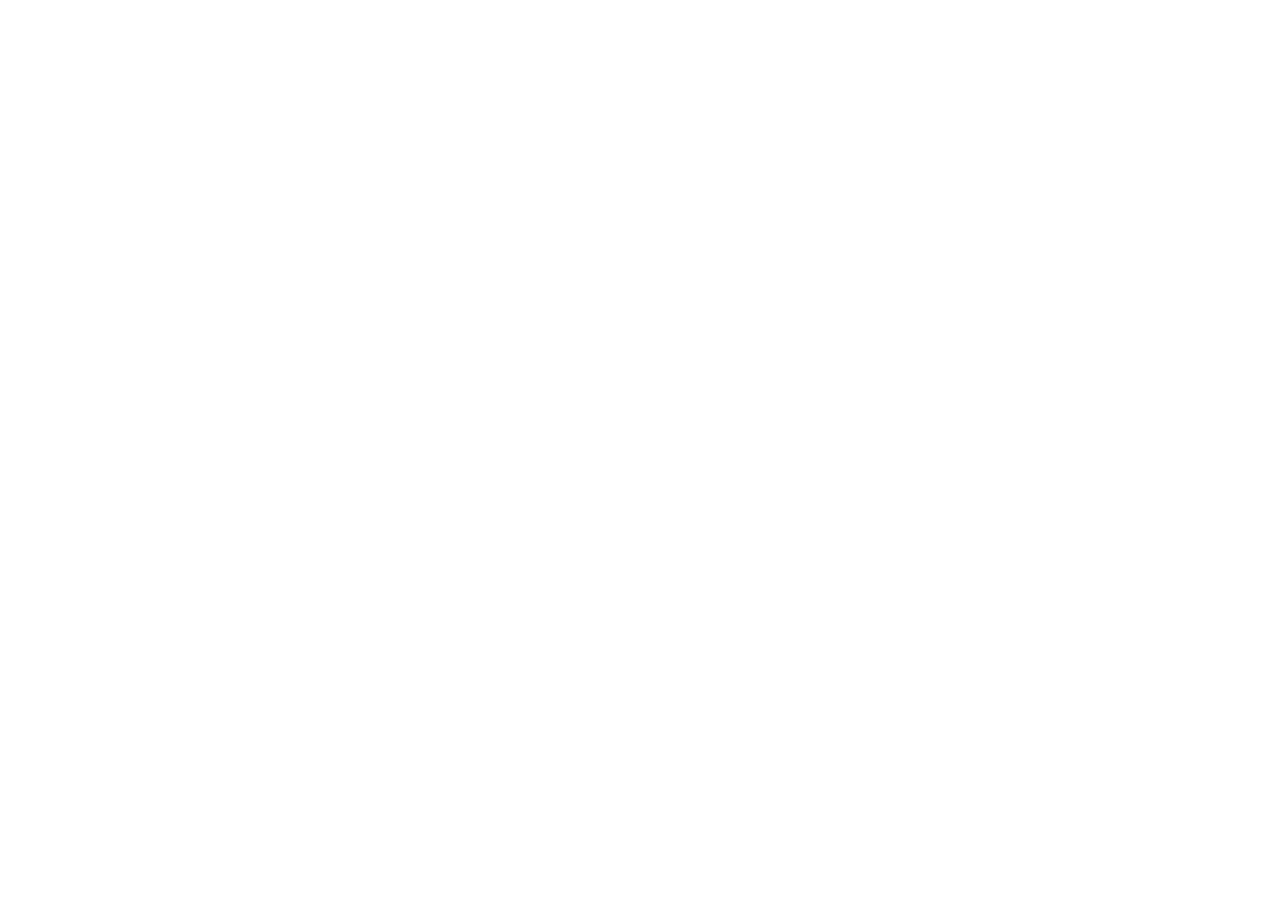
==== index.html @ 8e23431b "deploy: obfuscated static frontend build 635861f" ====
<!doctype html>
<html lang="pt-BR">
    <head>
        <meta charset="UTF-8" />
        <meta name="viewport" content="width=device-width, initial-scale=1.0" />
        <meta name="theme-color" content="#f7f4ee" media="(prefers-color-scheme: light)" />
        <meta name="theme-color" content="#101114" media="(prefers-color-scheme: dark)" />
        <link rel="manifest" href="/leedraw-pages/manifest.webmanifest" />
        <link rel="icon" type="image/svg+xml" href="/leedraw-pages/icons/leedraw-app-icon.svg" />
        <title>LeeDraw</title>
      <script type="module" crossorigin src="/leedraw-pages/assets/index-mLoFWqb3.js"></script>
      <link rel="stylesheet" crossorigin href="/leedraw-pages/assets/index-DRS_Kbqk.css">
    </head>
    <body>
        <div id="root"></div>
    </body>
</html>
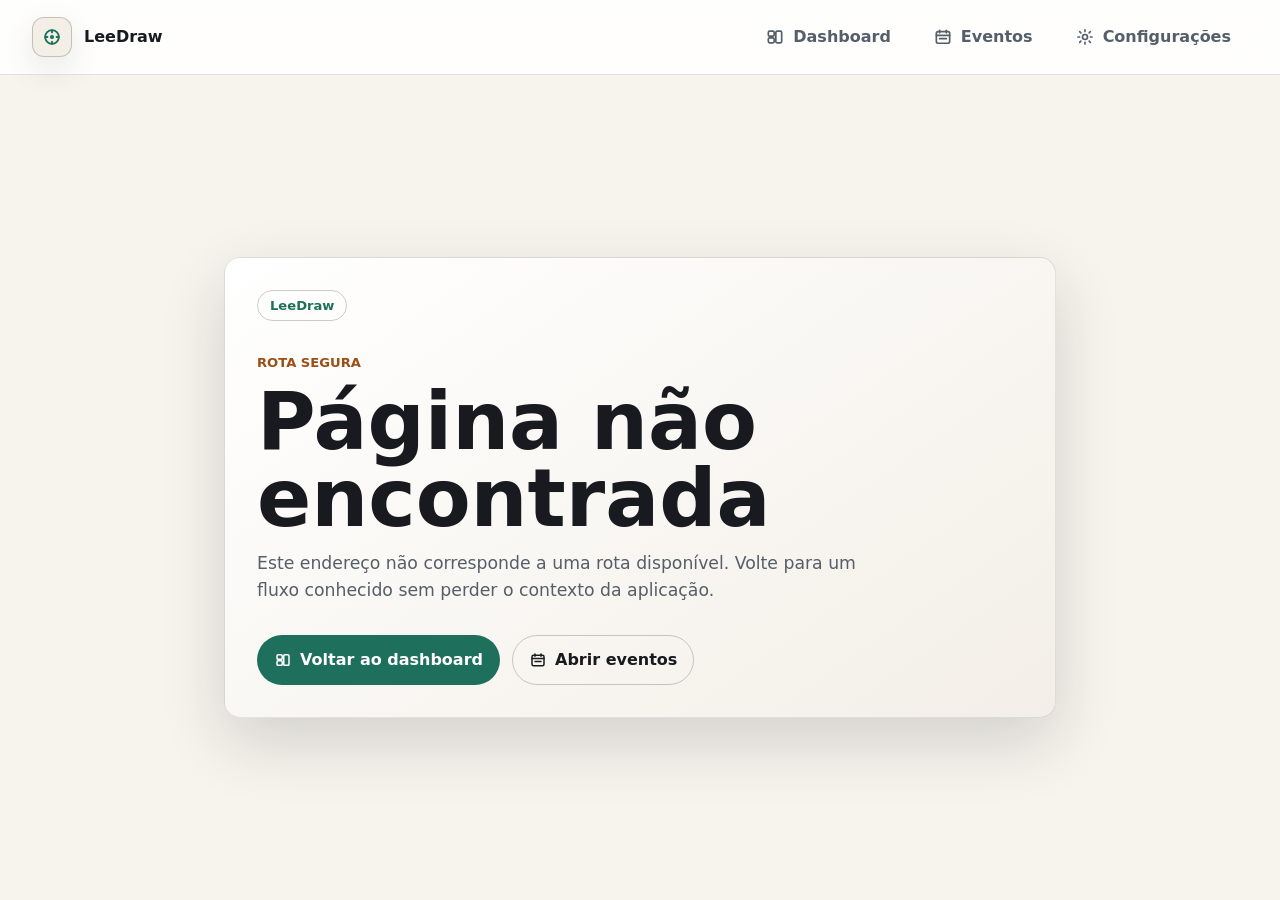
==== commit a6d2061d: "deploy: obfuscated custom-domain build 635861f" ====
--- a/index.html
+++ b/index.html
@@ -5,11 +5,11 @@
         <meta name="viewport" content="width=device-width, initial-scale=1.0" />
         <meta name="theme-color" content="#f7f4ee" media="(prefers-color-scheme: light)" />
         <meta name="theme-color" content="#101114" media="(prefers-color-scheme: dark)" />
-        <link rel="manifest" href="/leedraw-pages/manifest.webmanifest" />
-        <link rel="icon" type="image/svg+xml" href="/leedraw-pages/icons/leedraw-app-icon.svg" />
+        <link rel="manifest" href="/manifest.webmanifest" />
+        <link rel="icon" type="image/svg+xml" href="/icons/leedraw-app-icon.svg" />
         <title>LeeDraw</title>
-      <script type="module" crossorigin src="/leedraw-pages/assets/index-mLoFWqb3.js"></script>
-      <link rel="stylesheet" crossorigin href="/leedraw-pages/assets/index-DRS_Kbqk.css">
+      <script type="module" crossorigin src="/assets/index-BkK5ZHGU.js"></script>
+      <link rel="stylesheet" crossorigin href="/assets/index-DRS_Kbqk.css">
     </head>
     <body>
         <div id="root"></div>
--- a/assets/index-DRS_Kbqk.css
+++ b/assets/index-DRS_Kbqk.css
@@ -0,0 +1 @@
+.ld-button{justify-content:center;align-items:center;gap:var(--space-2);border-radius:var(--radius-pill);cursor:pointer;min-width:0;max-width:100%;min-height:2.75rem;font:inherit;font-size:var(--font-size-base);letter-spacing:0;text-align:center;transition:background-color var(--duration-fast) var(--easing-standard), border-color var(--duration-fast) var(--easing-standard), box-shadow var(--duration-fast) var(--easing-standard), color var(--duration-fast) var(--easing-standard), opacity var(--duration-fast) var(--easing-standard), transform var(--duration-fast) var(--easing-standard);border:1px solid #0000;font-weight:800;line-height:1.2;text-decoration:none;display:inline-flex}.ld-button:hover:not(:disabled){transform:translateY(-1px)}.ld-button:active:not(:disabled){transform:translateY(0)}.ld-button:focus-visible{outline:3px solid var(--color-primary);outline-offset:3px}.ld-button:disabled{cursor:not-allowed;opacity:.58}.ld-button--primary{background:var(--color-primary);color:var(--color-on-primary)}.ld-button--secondary{border-color:var(--color-border-strong);background:var(--color-surface);color:var(--color-text)}.ld-button--ghost{color:var(--color-text-muted);background:0 0;border-color:#0000}.ld-button--danger{background:var(--color-danger);color:var(--color-on-primary)}.ld-button--secondary:hover:not(:disabled),.ld-button--ghost:hover:not(:disabled){border-color:var(--color-primary);color:var(--color-primary)}.ld-button--small{min-height:2.25rem;padding:var(--space-2) var(--space-3);font-size:var(--font-size-small)}.ld-button--medium{padding:var(--space-3) var(--space-4)}.ld-button--large{min-height:3.25rem;padding:var(--space-4) var(--space-5);font-size:var(--font-size-large)}.ld-button--full-width{width:100%}.ld-button__icon{flex:none;display:inline-flex}.ld-button__label{overflow-wrap:anywhere;min-width:0}.ld-card{gap:var(--space-4);min-width:0;padding:var(--space-5);border:1px solid var(--color-border);border-radius:var(--radius-large);background:var(--color-surface);color:var(--color-text);display:grid}.ld-card--elevated{box-shadow:var(--shadow-soft)}.ld-card--outlined{border-color:var(--color-border-strong);background:0 0}.ld-card__header,.ld-card__body,.ld-card__actions{min-width:0}.ld-card__header{gap:var(--space-2);display:grid}.ld-card__title,.ld-modal__title,.ld-empty-state__title,.ld-feedback-message__title{color:var(--color-text);font-size:var(--font-size-large);overflow-wrap:anywhere;line-height:1.25}.ld-card__description,.ld-modal__description,.ld-empty-state__description,.ld-feedback-message__message{color:var(--color-text-muted);overflow-wrap:anywhere;line-height:1.55}.ld-card__actions{gap:var(--space-3);flex-wrap:wrap;display:flex}.ld-modal{z-index:20;padding:var(--space-4);place-items:end center;display:grid;position:fixed;inset:0}.ld-modal__backdrop{background:#0000007a;position:absolute;inset:0}.ld-modal__dialog{z-index:1;width:min(100%,36rem);max-height:calc(100vh - (var(--space-4) * 2));gap:var(--space-5);padding:var(--space-5);border:1px solid var(--color-border-strong);border-radius:var(--radius-large);background:var(--color-surface);box-shadow:var(--shadow-elevated);animation:ld-modal-entry var(--duration-standard) var(--easing-standard);display:grid;position:relative;overflow:auto}.ld-modal__header{gap:var(--space-4);grid-template-columns:minmax(0,1fr) auto;align-items:start;display:grid}.ld-modal__heading,.ld-modal__body,.ld-modal__footer{min-width:0}.ld-modal__heading{gap:var(--space-2);display:grid}.ld-modal__close{width:2.5rem;min-height:2.5rem;padding:0}.ld-modal__body{color:var(--color-text);line-height:1.55}.ld-modal__footer{justify-content:flex-end;gap:var(--space-3);flex-wrap:wrap;display:flex}.ld-confirm-dialog__actions{justify-content:flex-end;gap:var(--space-3);flex-wrap:wrap;width:100%;display:flex}.ld-empty-state{justify-items:center;gap:var(--space-3);min-width:0;padding:var(--space-6);border:1px dashed var(--color-border-strong);border-radius:var(--radius-large);background:var(--color-surface-muted);text-align:center;display:grid}.ld-empty-state__icon{border-radius:var(--radius-pill);background:var(--color-surface);width:3rem;height:3rem;color:var(--color-primary);box-shadow:var(--shadow-soft);place-items:center;display:grid}.ld-empty-state__action{margin-top:var(--space-2)}.ld-feedback-message{gap:var(--space-3);min-width:0;padding:var(--space-4);border:1px solid var(--color-border);border-radius:var(--radius-medium);background:var(--color-surface);grid-template-columns:auto minmax(0,1fr);display:grid}.ld-feedback-message__marker{border-radius:var(--radius-pill);width:.75rem;height:.75rem;margin-top:.35rem}.ld-feedback-message__content{gap:var(--space-1);min-width:0;display:grid}.ld-feedback-message--info .ld-feedback-message__marker,.ld-status-badge--info .ld-status-badge__dot{background:var(--color-primary)}.ld-feedback-message--success .ld-feedback-message__marker,.ld-status-badge--success .ld-status-badge__dot{background:var(--color-success)}.ld-feedback-message--warning .ld-feedback-message__marker,.ld-status-badge--warning .ld-status-badge__dot{background:var(--color-warning)}.ld-feedback-message--danger .ld-feedback-message__marker,.ld-status-badge--danger .ld-status-badge__dot{background:var(--color-danger)}.ld-status-badge{align-items:center;gap:var(--space-2);max-width:100%;min-height:1.75rem;padding:var(--space-1) var(--space-3);border:1px solid var(--color-border);border-radius:var(--radius-pill);background:var(--color-surface);color:var(--color-text);font-size:var(--font-size-small);letter-spacing:0;font-weight:800;display:inline-flex}.ld-status-badge__dot{border-radius:var(--radius-pill);background:var(--color-text-subtle);flex:none;width:.55rem;height:.55rem}.ld-status-badge__label{overflow-wrap:anywhere;min-width:0}@keyframes ld-modal-entry{0%{opacity:0;transform:translateY(var(--space-4))}to{opacity:1;transform:translateY(0)}}@media (width>=768px){.ld-modal{padding:var(--space-8);place-items:center}.ld-modal__dialog{max-height:calc(100vh - (var(--space-8) * 2));padding:var(--space-6)}}.events-page,.event-detail-page{gap:var(--space-6);width:min(100%,72rem);animation:events-page-entry var(--duration-standard) var(--easing-standard);align-self:start;display:grid}.events-page__hero{gap:var(--space-5);padding:var(--space-5);border:1px solid var(--color-border);border-radius:var(--radius-large);background:linear-gradient(135deg, var(--color-surface), var(--color-surface-strong)), var(--color-surface);box-shadow:var(--shadow-soft);display:grid}.events-page__hero-copy{gap:var(--space-2);min-width:0;display:grid}.events-page__eyebrow,.events-card-heading__eyebrow{color:var(--color-accent);font-size:var(--font-size-small);letter-spacing:0;text-transform:uppercase;font-weight:800}.events-page__title{color:var(--color-text);overflow-wrap:anywhere;font-size:2.25rem;line-height:1}.events-page__description{max-width:44rem;color:var(--color-text-muted);font-size:var(--font-size-large);line-height:1.55}.events-page__summary,.events-summary-list{gap:var(--space-3);margin:0;display:grid}.events-page__summary{grid-template-columns:repeat(3,minmax(0,1fr))}.events-summary-list{grid-template-columns:repeat(2,minmax(0,1fr))}.events-summary-entry{min-width:0;padding:var(--space-3);border:1px solid var(--color-border);border-radius:var(--radius-medium);background:var(--color-surface-muted)}.events-summary-entry dt{color:var(--color-text-subtle);font-size:var(--font-size-small);letter-spacing:0;font-weight:800}.events-summary-entry dd{margin:var(--space-1) 0 0;color:var(--color-text);overflow-wrap:anywhere;font-weight:900}.events-page__summary .events-summary-entry dd{font-size:1.55rem;line-height:1}.events-page__workspace,.events-list-section,.events-creation-form,.events-creation-result,.events-section-heading__content,.events-card-heading__content{min-width:0;display:grid}.events-page__workspace,.events-list-section{gap:var(--space-6)}.events-creation-card .ld-card__body{gap:var(--space-4);display:grid}.events-creation-form{gap:var(--space-4)}.events-field{gap:var(--space-2);min-width:0;color:var(--color-text);font-weight:800;display:grid}.events-field input{width:100%;min-height:3rem;padding:var(--space-3) var(--space-4);border:1px solid var(--color-border-strong);border-radius:var(--radius-medium);background:var(--color-surface);color:var(--color-text);font:inherit}.events-field input:focus-visible{outline:3px solid var(--color-primary);outline-offset:3px}.events-field input[aria-invalid=true]{border-color:var(--color-danger)}.events-field__helper{margin-top:calc(var(--space-2) * -1);color:var(--color-text-muted);font-size:var(--font-size-small);line-height:1.45}.events-creation-result{gap:var(--space-4)}.events-section-heading{gap:var(--space-3);grid-template-columns:auto minmax(0,1fr);align-items:center;display:grid}.events-section-heading__icon{border:1px solid var(--color-border);border-radius:var(--radius-medium);background:var(--color-surface);width:2.75rem;height:2.75rem;color:var(--color-primary);box-shadow:var(--shadow-soft);place-items:center;display:grid}.events-section-heading__content{gap:var(--space-1)}.events-section-heading h2,.events-card-heading h2,.events-card-heading h3{color:var(--color-text);overflow-wrap:anywhere;line-height:1.2}.events-section-heading h2{font-size:1.35rem}.events-section-heading p{color:var(--color-text-muted);line-height:1.5}.events-card-grid{gap:var(--space-4);display:grid}.events-event-card,.events-draw-card,.events-status-panel{align-content:start}.events-card-heading{gap:var(--space-3);grid-template-columns:minmax(0,1fr) auto;align-items:start;display:grid}.events-card-heading__content{gap:var(--space-1)}.events-card-actions,.events-detail-actions,.events-empty-actions{gap:var(--space-3);flex-wrap:wrap;display:flex}.events-card-actions--split{justify-content:space-between}.events-action-link{justify-content:center;align-items:center;gap:var(--space-2);min-width:0;min-height:2.75rem;padding:var(--space-3) var(--space-4);border-radius:var(--radius-pill);background:var(--color-primary);color:var(--color-on-primary);letter-spacing:0;text-align:center;transition:background-color var(--duration-fast) var(--easing-standard), border-color var(--duration-fast) var(--easing-standard), color var(--duration-fast) var(--easing-standard), transform var(--duration-fast) var(--easing-standard);border:1px solid #0000;font-weight:900;line-height:1.2;text-decoration:none;display:inline-flex}.events-action-link:hover{transform:translateY(-1px)}.events-action-link:focus-visible{outline:3px solid var(--color-primary);outline-offset:3px}.events-action-link--secondary{border-color:var(--color-border-strong);background:var(--color-surface);color:var(--color-text)}.events-empty-state{min-height:12rem}@keyframes events-page-entry{0%{transform:translateY(.75rem)}to{transform:translateY(0)}}@media (width>=768px){.events-page,.event-detail-page{gap:var(--space-8)}.events-page__hero{padding:var(--space-8);grid-template-columns:minmax(0,1.4fr) minmax(20rem,.6fr);align-items:end}.events-page__title{font-size:3.05rem}.events-creation-form{grid-template-columns:minmax(0,1fr) auto;align-items:end}.events-field__helper,.events-creation-result{grid-column:1/-1}.events-card-grid{grid-template-columns:repeat(2,minmax(0,1fr))}}@media (width>=1100px){.events-card-grid{grid-template-columns:repeat(3,minmax(0,1fr))}}.draw-creation-page{gap:var(--space-6);width:100%;max-width:72rem;animation:draw-creation-entry var(--duration-standard) var(--easing-standard);align-self:start;display:grid}.draw-creation-page__hero{gap:var(--space-5);padding:var(--space-5);border:1px solid var(--color-border);border-radius:var(--radius-large);background:linear-gradient(135deg, var(--color-surface), var(--color-surface-strong)), var(--color-surface);box-shadow:var(--shadow-soft);display:grid}.draw-creation-page__hero-copy,.draw-creation-step,.draw-creation-step__header,.draw-creation-panel,.draw-creation-prize-list,.draw-creation-prize,.draw-creation-draft-rail,.draw-creation-draft-tabs{min-width:0;display:grid}.draw-creation-page__hero-copy{gap:var(--space-2)}.draw-creation-page__eyebrow,.draw-creation-step__eyebrow{color:var(--color-accent);font-size:var(--font-size-small);letter-spacing:0;text-transform:uppercase;font-weight:800}.draw-creation-page__title{max-width:14ch;color:var(--color-text);overflow-wrap:anywhere;font-size:2.35rem;line-height:.98}.draw-creation-page__description,.draw-creation-step__header p{max-width:42rem;color:var(--color-text-muted);line-height:1.55}.draw-creation-page__description{font-size:var(--font-size-large)}.draw-creation-page__event-summary,.draw-creation-review-list{gap:var(--space-3);margin:0;display:grid}.draw-creation-page__event-summary{grid-template-columns:repeat(3,minmax(0,1fr))}.draw-creation-summary-entry{min-width:0;padding:var(--space-3);border:1px solid var(--color-border);border-radius:var(--radius-medium);background:var(--color-surface-muted)}.draw-creation-summary-entry dt{color:var(--color-text-subtle);font-size:var(--font-size-small);font-weight:800}.draw-creation-summary-entry dd{margin:var(--space-1) 0 0;color:var(--color-text);overflow-wrap:anywhere;font-weight:900}.draw-creation-steps{gap:var(--space-2);grid-template-columns:repeat(5,minmax(0,1fr));margin:0;padding:0;list-style:none;display:grid}.draw-creation-steps__item{min-width:0;padding:var(--space-3);border:1px solid var(--color-border);border-radius:var(--radius-medium);background:var(--color-surface);color:var(--color-text-muted);font-size:var(--font-size-small);text-align:center;font-weight:800}.draw-creation-steps__item--active{border-color:color-mix(in srgb, var(--color-primary) 56%, var(--color-border));background:var(--color-surface-muted);color:var(--color-primary)}.draw-creation-workspace,.draw-creation-page__workspace{gap:var(--space-4);display:grid}.draw-creation-draft-rail,.draw-creation-panel{gap:var(--space-4);padding:var(--space-5);border:1px solid var(--color-border);border-radius:var(--radius-large);background:var(--color-surface)}.draw-creation-draft-rail__header,.draw-creation-prize__header,.draw-creation-review-card__actions,.draw-creation-panel__actions,.draw-creation-empty-actions,.draw-creation-success-actions{gap:var(--space-3);flex-wrap:wrap;align-items:center;display:flex}.draw-creation-draft-rail__header,.draw-creation-prize__header,.draw-creation-panel__actions{justify-content:space-between}.draw-creation-draft-rail__header h2,.draw-creation-prize__header h3,.draw-creation-step__header h2,.draw-creation-review-card h3{color:var(--color-text);overflow-wrap:anywhere;line-height:1.2}.draw-creation-draft-tabs,.draw-creation-step,.draw-creation-prize-list,.draw-creation-prize{gap:var(--space-4)}.draw-creation-draft-tab{gap:var(--space-2);grid-template-columns:minmax(0,1fr) auto;align-items:stretch;display:grid}.draw-creation-draft-tab>button:first-child{gap:var(--space-1);min-width:0;padding:var(--space-3);border:1px solid var(--color-border);border-radius:var(--radius-medium);background:var(--color-surface-muted);color:var(--color-text);cursor:pointer;font:inherit;text-align:left;display:grid}.draw-creation-draft-tab>button:first-child[aria-current=step]{border-color:color-mix(in srgb, var(--color-primary) 56%, var(--color-border))}.draw-creation-draft-tab span,.draw-creation-review-card p{color:var(--color-text-subtle);font-size:var(--font-size-small);font-weight:800}.draw-creation-field{gap:var(--space-2);min-width:0;color:var(--color-text);font-weight:800;display:grid}.draw-creation-field input,.draw-creation-field textarea{border:1px solid var(--color-border-strong);border-radius:var(--radius-medium);background:var(--color-surface);width:100%;min-width:0;color:var(--color-text);font:inherit}.draw-creation-field input{min-height:2.75rem;padding:var(--space-3)}.draw-creation-field textarea{resize:vertical;padding:var(--space-3)}.draw-creation-mode-options{gap:var(--space-3);border:0;min-width:0;margin:0;padding:0;display:grid}.draw-creation-mode-options legend{margin-bottom:var(--space-2);color:var(--color-text);font-weight:900}.draw-creation-mode-option{align-items:center;gap:var(--space-3);min-width:0;padding:var(--space-3);border:1px solid var(--color-border);border-radius:var(--radius-medium);background:var(--color-surface-muted);color:var(--color-text);font-weight:800;display:flex}.draw-creation-prize,.draw-creation-review-card{padding:var(--space-4);border:1px solid var(--color-border);border-radius:var(--radius-large);background:var(--color-surface-muted)}.draw-creation-prize__image{color:var(--color-text-muted);font-size:var(--font-size-small);overflow-wrap:anywhere;margin:0}.draw-creation-error{color:var(--color-danger);font-size:var(--font-size-small);margin:0;font-weight:800}.draw-creation-review-grid{gap:var(--space-4);display:grid}.draw-creation-review-card{gap:var(--space-4);min-width:0;display:grid}.draw-creation-link{justify-content:center;align-items:center;gap:var(--space-2);min-width:0;min-height:2.75rem;padding:var(--space-3) var(--space-4);border-radius:var(--radius-pill);background:var(--color-primary);color:var(--color-on-primary);text-align:center;border:1px solid #0000;font-weight:900;text-decoration:none;display:inline-flex}.draw-creation-link--secondary{border-color:var(--color-border-strong);background:var(--color-surface);color:var(--color-text)}.draw-creation-link span{overflow-wrap:anywhere;min-width:0}.draw-creation-page .ld-empty-state{width:100%;max-width:100%}@media (width<=44rem){.draw-creation-page__event-summary,.draw-creation-steps{grid-template-columns:1fr}.draw-creation-panel__actions .ld-button{width:100%}.draw-creation-page .ld-empty-state{padding-inline:var(--space-4)}.draw-creation-empty-actions,.draw-creation-success-actions,.draw-creation-link{width:100%}}@media (width>=52rem){.draw-creation-page__hero{grid-template-columns:minmax(0,1fr) minmax(20rem,.6fr);align-items:end}.draw-creation-page__workspace{grid-template-columns:minmax(14rem,.35fr) minmax(0,1fr);align-items:start}.draw-creation-review-grid{grid-template-columns:repeat(2,minmax(0,1fr))}}@keyframes draw-creation-entry{0%{opacity:0;transform:translateY(.75rem)}to{opacity:1;transform:translateY(0)}}.draw-presentation-mode{min-height:calc(100vh - var(--header-height));width:100%;color:var(--color-text);animation:draw-presentation-enter var(--duration-standard) var(--easing-standard);outline:none;display:grid}.draw-presentation-mode:fullscreen{min-height:100vh;padding:var(--space-4);background:radial-gradient(circle at 20% 20%, color-mix(in srgb, var(--color-primary) 26%, transparent), transparent 34%), radial-gradient(circle at 85% 18%, color-mix(in srgb, var(--color-warning) 24%, transparent), transparent 28%), var(--color-background)}.draw-presentation-shell{gap:var(--space-5);min-width:0;padding:var(--space-4);border:1px solid var(--color-border);border-radius:var(--radius-large);background:linear-gradient(135deg, color-mix(in srgb, var(--color-primary) 14%, transparent), transparent 42%), linear-gradient(315deg, color-mix(in srgb, var(--color-warning) 16%, transparent), transparent 38%), var(--color-surface);box-shadow:var(--shadow-strong);display:grid}.draw-presentation-header{gap:var(--space-4);display:grid}.draw-presentation-context{gap:var(--space-2);min-width:0;display:grid}.draw-presentation-context p,.draw-presentation-number-panel p,.draw-presentation-prize-panel p,.draw-presentation-status span{color:var(--color-primary);font-size:var(--font-size-small);letter-spacing:0;text-transform:uppercase;margin:0;font-weight:950}.draw-presentation-context h1,.draw-presentation-prize-panel h2{color:var(--color-text);overflow-wrap:anywhere;margin:0;line-height:1.02}.draw-presentation-context h1{font-size:clamp(2.1rem,8vw,5.6rem)}.draw-presentation-context span{color:var(--color-text-muted);overflow-wrap:anywhere;font-size:clamp(1.1rem,3vw,2rem);font-weight:900}.draw-presentation-header__actions,.draw-presentation-action-buttons{gap:var(--space-3);grid-template-columns:1fr;display:grid}.draw-presentation-feedback-stack{gap:var(--space-3);display:grid}.draw-presentation-stage{gap:var(--space-4);align-items:stretch;display:grid}.draw-presentation-stage--revealing .draw-presentation-number-panel{border-color:color-mix(in srgb, var(--color-warning) 56%, var(--color-border));background:linear-gradient(135deg, color-mix(in srgb, var(--color-warning) 18%, transparent), transparent 42%), color-mix(in srgb, var(--color-surface-raised) 88%, transparent)}.draw-presentation-number-panel,.draw-presentation-prize-panel,.draw-presentation-actions{gap:var(--space-4);min-width:0;padding:var(--space-4);border:1px solid var(--color-border);border-radius:var(--radius-large);background:color-mix(in srgb, var(--color-surface-raised) 88%, transparent);display:grid}.draw-presentation-current-number{gap:var(--space-3);border:1px solid var(--color-border-strong);border-radius:var(--radius-large);background:linear-gradient(145deg, color-mix(in srgb, var(--color-warning) 32%, transparent), transparent 46%), linear-gradient(315deg, color-mix(in srgb, var(--color-primary) 28%, transparent), transparent 48%), var(--color-background);min-height:clamp(13rem,48vw,28rem);color:var(--color-text);box-shadow:inset 0 0 0 1px color-mix(in srgb, var(--color-text) 8%, transparent);place-items:center;font-size:clamp(7rem,34vw,21rem);font-weight:950;line-height:.82;display:grid}.draw-presentation-current-number span{animation:draw-presentation-number-reveal var(--duration-standard) var(--easing-standard);display:inline-block}.draw-presentation-current-number--empty{color:var(--color-text-muted)}.draw-presentation-current-number--revealing{color:var(--color-text-muted);align-content:center}.draw-presentation-current-number--revealing span:first-child{animation:draw-presentation-reveal-placeholder 1.4s var(--easing-standard) infinite}.draw-presentation-reveal-status{gap:var(--space-2);max-width:min(100%,42rem);color:var(--color-text);text-align:center;justify-items:center;font-size:clamp(1rem,2vw,1.5rem);line-height:1.35;display:grid}.draw-presentation-reveal-status__pulse{gap:var(--space-2);grid-template-columns:repeat(3,.85rem);display:inline-grid}.draw-presentation-reveal-status__pulse span{aspect-ratio:1;background:var(--color-warning);width:.85rem;animation:draw-presentation-reveal-pulse .9s var(--easing-standard) infinite alternate;border-radius:50%;display:block}.draw-presentation-reveal-status__pulse span:nth-child(2){animation-delay:.14s}.draw-presentation-reveal-status__pulse span:nth-child(3){animation-delay:.28s}.draw-presentation-reveal-status small{color:var(--color-text-muted);font-size:var(--font-size-small);font-weight:800}.draw-presentation-prize-panel h2{margin-top:var(--space-2);font-size:clamp(1.8rem,6vw,4.4rem)}.draw-presentation-metric-list{gap:var(--space-3);grid-template-columns:repeat(auto-fit,minmax(8rem,1fr));margin:0;display:grid}.draw-presentation-metric{gap:var(--space-1);min-width:0;padding:var(--space-3);border:1px solid var(--color-border);border-radius:var(--radius-medium);background:var(--color-surface);display:grid}.draw-presentation-metric dt{color:var(--color-text-muted);font-size:var(--font-size-small);font-weight:800}.draw-presentation-metric dd{color:var(--color-text);overflow-wrap:anywhere;margin:0;font-size:clamp(1.25rem,4vw,2.2rem);font-weight:950}.draw-presentation-status{gap:var(--space-2);flex-wrap:wrap;align-items:center;display:flex}.draw-presentation-status strong{min-width:0;color:var(--color-text);overflow-wrap:anywhere}.draw-presentation-action-buttons__primary{min-height:4.5rem}@keyframes draw-presentation-enter{0%{opacity:0;transform:translateY(.75rem)}to{opacity:1;transform:translateY(0)}}@keyframes draw-presentation-number-reveal{0%{opacity:0;filter:blur(.45rem);transform:scale(.82)}to{opacity:1;filter:blur();transform:scale(1)}}@keyframes draw-presentation-reveal-placeholder{0%,to{opacity:.62;transform:scale(.98)}50%{opacity:1;transform:scale(1.04)}}@keyframes draw-presentation-reveal-pulse{0%{opacity:.44;transform:translateY(0)}to{opacity:1;transform:translateY(-.4rem)}}@media (width>=48rem){.draw-presentation-shell{padding:var(--space-5)}.draw-presentation-header{grid-template-columns:minmax(0,1fr) auto;align-items:start}.draw-presentation-header__actions{grid-template-columns:auto auto}.draw-presentation-action-buttons{grid-template-columns:minmax(0,1.2fr) minmax(0,.8fr)}}@media (width>=78rem){.draw-presentation-stage{grid-template-columns:minmax(0,1.08fr) minmax(24rem,.92fr)}}@media (width>=90rem){.draw-presentation-mode{min-height:calc(100vh - var(--header-height) - var(--space-6))}.draw-presentation-current-number{min-height:clamp(24rem,58vh,38rem)}}@media (prefers-reduced-motion:reduce){.draw-presentation-mode,.draw-presentation-current-number span,.draw-presentation-reveal-status__pulse span{animation:none}}.draw-globe-animation{min-height:clamp(13rem,58vw,20rem);padding:var(--space-3) 0 var(--space-2);isolation:isolate;place-items:center;display:grid}.draw-globe-animation__shell{aspect-ratio:1;border:1px solid color-mix(in srgb, var(--color-primary) 38%, transparent);background:radial-gradient(circle at 32% 24%, #ffffff94, transparent 0 18%), radial-gradient(circle at 60% 72%, #facc153d, transparent 0 24%), radial-gradient(circle at 40% 42%, #14b8a62e, transparent 0 48%), color-mix(in srgb, var(--color-surface-raised) 78%, var(--color-primary));width:min(100%,clamp(12rem,60vw,18rem));animation:draw-globe-shell-breathe 3.8s var(--easing-standard) infinite;border-radius:50%;position:relative;overflow:hidden;box-shadow:inset 0 0 2rem #fff3,inset 0 -2.5rem 4rem #191a1f29,0 1.2rem 3rem #191a1f2e}.draw-globe-animation__shine{aspect-ratio:1/.72;filter:blur(.4rem);background:#ffffff6b;border-radius:50%;width:34%;position:absolute;inset:10% 12% auto auto;transform:rotate(-22deg)}.draw-globe-animation__cage,.draw-globe-animation__orbit,.draw-globe-animation__ring{border-radius:50%;position:absolute;inset:0}.draw-globe-animation__cage{border:.28rem solid color-mix(in srgb, var(--color-primary) 46%, #ffffff5c);box-shadow:inset 0 0 0 .18rem #ffffff3d,inset 0 0 2.4rem #191a1f1f}.draw-globe-animation__ring{border:1px solid color-mix(in srgb, var(--color-primary) 44%, transparent)}.draw-globe-animation__ring--one{transform:rotate(20deg)scaleX(.42)}.draw-globe-animation__ring--two{transform:rotate(-24deg)scaleX(.58)}.draw-globe-animation__ring--three{transform:rotate(90deg)scaleX(.5)}.draw-globe-animation__orbit{animation:7.6s linear infinite draw-globe-orbit-spin}.draw-globe-animation__orbit--back{opacity:.62;animation-duration:9.2s}.draw-globe-animation__orbit--front{animation-direction:reverse}.draw-globe-animation__ball{aspect-ratio:1;color:#191a1f;width:clamp(2rem,10vw,2.75rem);animation:draw-globe-ball-float 1.9s var(--easing-standard) infinite alternate;background:radial-gradient(circle at 34% 26%,#fffffff2,#0000 0 24%),linear-gradient(145deg,#fff8dd,#f2b84b 58%,#9a4f16);border:1px solid #ffffffbd;border-radius:50%;place-items:center;font-size:clamp(.8rem,3vw,1rem);font-weight:950;line-height:1;display:grid;position:absolute;box-shadow:inset -.35rem -.45rem .7rem #9a4f163d,0 .5rem 1rem #191a1f2e}.draw-globe-animation__ball--one{top:18%;left:24%}.draw-globe-animation__ball--two{animation-delay:.12s;top:32%;left:62%}.draw-globe-animation__ball--three{animation-delay:.22s;top:58%;left:18%}.draw-globe-animation__ball--four{animation-delay:.34s;top:68%;left:54%}.draw-globe-animation__ball--five{animation-delay:.46s;top:44%;left:38%}.draw-globe-animation__ball--six{animation-delay:.58s;top:15%;left:50%}.draw-globe-animation__ball--seven{animation-delay:.7s;top:22%;left:14%}.draw-globe-animation__ball--eight{animation-delay:.82s;top:44%;left:68%}.draw-globe-animation__ball--nine{animation-delay:.94s;top:64%;left:32%}.draw-globe-animation__ball--ten{animation-delay:1.06s;top:30%;left:44%}.draw-globe-animation__ball--eleven{animation-delay:1.18s;top:72%;left:62%}.draw-globe-animation__ball--twelve{animation-delay:1.3s;top:52%;left:8%}.draw-globe-animation__current{aspect-ratio:1;border:1px solid color-mix(in srgb, var(--color-warning) 54%, #ffffff6b);background:radial-gradient(circle at 34% 26%, #ffffffb8, transparent 0 28%), var(--color-warning);width:clamp(4.25rem,20vw,6rem);color:var(--color-on-primary);box-shadow:0 0 0 .45rem color-mix(in srgb, var(--color-warning) 18%, transparent), 0 .75rem 1.6rem #191a1f38;border-radius:50%;place-items:center;font-size:clamp(1.8rem,9vw,3rem);font-weight:950;line-height:1;display:grid;position:absolute;inset:50% auto auto 50%;transform:translate(-50%,-50%)}.draw-globe-animation__current span{animation:draw-globe-current-pop var(--duration-standard) var(--easing-standard)}.draw-globe-animation--idle .draw-globe-animation__current{opacity:0;transform:translate(-50%,-50%)scale(.84)}.draw-globe-animation--revealing .draw-globe-animation__shell{border-color:color-mix(in srgb, var(--color-warning) 62%, transparent);animation:draw-globe-shell-breathe 1.2s var(--easing-standard) infinite, draw-globe-reveal-glow 1s var(--easing-standard) infinite alternate}.draw-globe-animation--revealing .draw-globe-animation__orbit{animation-duration:2.8s}.draw-globe-animation--revealing .draw-globe-animation__orbit--back{animation-duration:3.4s}.draw-globe-animation--revealing .draw-globe-animation__ball{animation-duration:.82s}.draw-globe-animation--revealing .draw-globe-animation__current{background:radial-gradient(circle at 50% 50%, #ffffffc2, transparent 0 30%), var(--color-warning);animation:draw-globe-reveal-current .86s var(--easing-standard) infinite alternate}.draw-globe-animation--middle .draw-globe-animation__orbit{animation-duration:6.6s}.draw-globe-animation--late .draw-globe-animation__orbit,.draw-globe-animation--complete .draw-globe-animation__orbit{animation-duration:5.6s}.draw-globe-animation--complete .draw-globe-animation__shell{border-color:color-mix(in srgb, var(--color-success) 58%, transparent)}.draw-globe-animation__base{width:min(62%,11rem);margin-top:calc(var(--space-3) * -1);z-index:-1;place-items:center;display:grid;position:relative}.draw-globe-animation__base-light{background:color-mix(in srgb, var(--color-primary) 28%, var(--color-surface));filter:blur(.15rem);border-radius:50%;width:72%;height:1rem}.draw-globe-animation__base-shadow{filter:blur(.35rem);background:#191a1f29;border-radius:50%;width:100%;height:1rem;margin-top:-.32rem}@keyframes draw-globe-shell-breathe{0%,to{transform:scale(.985)}50%{transform:scale(1)}}@keyframes draw-globe-orbit-spin{to{transform:rotate(360deg)}}@keyframes draw-globe-ball-float{0%{transform:translateY(0)scale(.96)}to{transform:translateY(-.55rem)scale(1.03)}}@keyframes draw-globe-current-pop{0%{opacity:0;transform:scale(.74)rotate(-8deg)}to{opacity:1;transform:scale(1)rotate(0)}}@keyframes draw-globe-reveal-glow{0%{box-shadow:inset 0 0 2rem #fff3,inset 0 -2.5rem 4rem #191a1f29,0 1.2rem 3rem #191a1f2e}to{box-shadow:inset 0 0 2.4rem #ffffff42, inset 0 -2.5rem 4rem #191a1f29, 0 1.4rem 3.4rem color-mix(in srgb, var(--color-warning) 24%, transparent)}}@keyframes draw-globe-reveal-current{0%{opacity:.7;transform:translate(-50%,-50%)scale(.92)}to{opacity:1;transform:translate(-50%,-50%)scale(1.03)}}@media (prefers-reduced-motion:reduce){.draw-globe-animation__shell,.draw-globe-animation__orbit,.draw-globe-animation__ball,.draw-globe-animation__current,.draw-globe-animation__current span{animation:none}.draw-globe-animation__orbit,.draw-globe-animation__ball{transform:none}.draw-globe-animation__shell{box-shadow:inset 0 0 1.5rem #ffffff2e,0 1rem 2.2rem #191a1f24}}.preference-control{gap:var(--space-3);border:0;min-width:0;padding:0;display:grid}.preference-control__legend{color:var(--color-text-muted);font-size:var(--font-size-small);letter-spacing:0;text-transform:uppercase;font-weight:800}.preference-control__options{gap:var(--space-2);padding:var(--space-1);border:1px solid var(--color-border);border-radius:var(--radius-medium);background:var(--color-surface-muted);grid-template-columns:repeat(2,minmax(0,1fr));display:grid}.preference-control__option{min-height:2.75rem;padding:var(--space-2) var(--space-3);border-radius:calc(var(--radius-medium) - var(--space-1));color:var(--color-text-muted);cursor:pointer;font-size:var(--font-size-small);letter-spacing:0;transition:background-color var(--duration-fast) var(--easing-standard), border-color var(--duration-fast) var(--easing-standard), color var(--duration-fast) var(--easing-standard), transform var(--duration-fast) var(--easing-standard);background:0 0;border:1px solid #0000;font-weight:800}.preference-control__option:hover,.preference-control__option:focus-visible{color:var(--color-primary);transform:translateY(-1px)}.preference-control__option:focus-visible{outline:3px solid var(--color-primary);outline-offset:2px}.preference-control__option[data-active=true]{border-color:var(--color-border-strong);background:var(--color-surface);color:var(--color-text);box-shadow:var(--shadow-soft)}[data-theme=dark] .settings-preferences .preference-control__option{color:#101114!important;background-color:#f8fafcd6!important}[data-theme=dark] .settings-preferences .preference-control__option[data-active=false]{background-color:#f8fafcc2!important}.settings-page{gap:var(--space-6);width:100%;animation:ld-fade-in var(--duration-standard) var(--easing-standard);display:grid}.settings-hero{gap:var(--space-5);padding:var(--space-5);border:1px solid var(--color-border);border-radius:var(--radius-large);background:linear-gradient(135deg, #1e6f5c29, transparent 44%), linear-gradient(315deg, #a66b001f, transparent 42%), var(--color-surface);box-shadow:var(--shadow-soft);align-items:end;display:grid}.settings-hero__copy,.settings-section,.settings-section__heading,.settings-section__controls,.settings-control,.settings-sound-test{min-width:0;display:grid}.settings-hero__copy{gap:var(--space-3)}.settings-hero__eyebrow,.settings-section__heading p{color:var(--color-primary);font-size:var(--font-size-small);letter-spacing:0;text-transform:uppercase;margin:0;font-weight:900}.settings-hero h1,.settings-section__heading h2{color:var(--color-text);overflow-wrap:anywhere;margin:0;line-height:1.08}.settings-hero h1{font-size:clamp(2rem,8vw,4rem)}.settings-hero__copy>p:last-child,.settings-section__heading span,.settings-sound-test p,.settings-control__helper{color:var(--color-text-muted);overflow-wrap:anywhere;margin:0;line-height:1.55}.settings-hero__summary{justify-items:start;gap:var(--space-2);padding:var(--space-4);border:1px solid var(--color-border);border-radius:var(--radius-medium);background:var(--color-surface-raised);color:var(--color-text);font-weight:900;display:inline-grid}.settings-layout{gap:var(--space-5);display:grid}.settings-section{gap:var(--space-5);padding:var(--space-5);border:1px solid var(--color-border);border-radius:var(--radius-large);background:var(--color-surface)}.settings-section__heading{gap:var(--space-2)}.settings-section__heading h2{font-size:var(--font-size-heading)}.settings-section__controls{gap:var(--space-4)}.settings-control{gap:var(--space-3);border:0;padding:0}.settings-control legend{color:var(--color-text-muted);font-size:var(--font-size-small);letter-spacing:0;text-transform:uppercase;font-weight:800}.settings-toggle,.settings-option{gap:var(--space-3);min-width:0;padding:var(--space-4);border:1px solid var(--color-border);border-radius:var(--radius-medium);background:var(--color-surface-raised);color:var(--color-text);cursor:pointer;transition:border-color var(--duration-fast) var(--easing-standard), box-shadow var(--duration-fast) var(--easing-standard), transform var(--duration-fast) var(--easing-standard);grid-template-columns:auto minmax(0,1fr);align-items:start;display:grid}.settings-toggle:hover,.settings-option:hover{border-color:var(--color-primary);box-shadow:var(--shadow-soft);transform:translateY(-1px)}.settings-toggle:has(input:focus-visible){border-color:var(--color-primary);box-shadow:var(--shadow-soft);transform:translateY(-1px)}.settings-option:has(input:focus-visible){border-color:var(--color-primary);box-shadow:var(--shadow-soft);transform:translateY(-1px)}.settings-toggle input,.settings-option input{width:1.2rem;height:1.2rem;accent-color:var(--color-primary);margin:.15rem 0 0}.settings-toggle__copy,.settings-option span{gap:var(--space-1);min-width:0;display:grid}.settings-toggle__copy strong,.settings-option strong{color:var(--color-text);font-size:var(--font-size-large);overflow-wrap:anywhere;line-height:1.25}.settings-toggle__copy small,.settings-option small{color:var(--color-text-muted);font-size:var(--font-size-small);overflow-wrap:anywhere;line-height:1.45}.settings-toggle__indicator{display:none}.settings-option-list{gap:var(--space-3);display:grid}.settings-option[data-active=true]{border-color:var(--color-border-strong);background:linear-gradient(135deg, #1e6f5c1f, transparent 54%), var(--color-surface-raised)}.settings-sound-test{gap:var(--space-2);justify-items:start}@media (width>=48rem){.settings-hero{grid-template-columns:minmax(0,1fr) minmax(13rem,auto)}.settings-section__controls{grid-template-columns:repeat(2,minmax(0,1fr))}.settings-control:first-child:last-child,.settings-sound-test,.settings-section__controls>.ld-feedback-message{grid-column:1/-1}}@media (width>=70rem){.settings-layout{grid-template-columns:minmax(0,1fr) minmax(0,1fr)}.settings-section:first-child{grid-column:1/-1}}@media (prefers-reduced-motion:reduce){.settings-page,.settings-toggle,.settings-option{transition:none;animation:none}}.draw-session-page{gap:var(--space-6);width:100%;animation:ld-fade-in var(--duration-standard) var(--easing-standard);display:grid}.draw-session-hero{gap:var(--space-5);padding:var(--space-5);border:1px solid var(--color-border);border-radius:var(--radius-large);background:linear-gradient(135deg, #14b8a624, transparent 42%), var(--color-surface);box-shadow:var(--shadow-soft);align-items:end;display:grid}.draw-session-hero__copy{gap:var(--space-3);min-width:0;display:grid}.draw-session-hero__eyebrow,.draw-session-stage__eyebrow,.draw-session-panel__heading p{color:var(--color-primary);font-size:var(--font-size-small);letter-spacing:0;text-transform:uppercase;margin:0;font-weight:900}.draw-session-hero__title{color:var(--color-text);overflow-wrap:anywhere;margin:0;font-size:clamp(2rem,8vw,4rem);line-height:1}.draw-session-hero__description{max-width:48rem;color:var(--color-text-muted);margin:0;line-height:1.6}.draw-session-hero__actions{gap:var(--space-3);flex-wrap:wrap;display:flex}.draw-session-hero__summary,.draw-session-counter-grid,.draw-session-prize-progress{gap:var(--space-3);grid-template-columns:repeat(auto-fit,minmax(8rem,1fr));margin:0;display:grid}.draw-session-summary-entry{gap:var(--space-1);min-width:0;padding:var(--space-3);border:1px solid var(--color-border);border-radius:var(--radius-medium);background:var(--color-surface-raised);display:grid}.draw-session-summary-entry dt{color:var(--color-text-muted);font-size:var(--font-size-small);font-weight:700}.draw-session-summary-entry dd{color:var(--color-text);font-size:var(--font-size-large);overflow-wrap:anywhere;margin:0;font-weight:900}.draw-session-workspace{gap:var(--space-5);display:grid}.draw-session-stage,.draw-session-panel,.draw-session-board-section{gap:var(--space-4);min-width:0;padding:var(--space-5);border:1px solid var(--color-border);border-radius:var(--radius-large);background:var(--color-surface);display:grid}.draw-session-stage{align-content:start;overflow:hidden}.draw-session-stage--revealing{border-color:color-mix(in srgb, var(--color-warning) 54%, var(--color-border));background:linear-gradient(135deg, color-mix(in srgb, var(--color-warning) 16%, transparent), transparent 44%), var(--color-surface)}.draw-session-stage__header{gap:var(--space-4);flex-wrap:wrap;justify-content:space-between;align-items:start;display:flex}.draw-session-stage__header h2,.draw-session-panel__heading h2{margin:var(--space-1) 0 0;color:var(--color-text);font-size:var(--font-size-heading);overflow-wrap:anywhere;line-height:1.15}.draw-session-draw-display{gap:var(--space-4);align-items:stretch;display:grid}.draw-session-current-number{gap:var(--space-3);border:1px solid var(--color-border-strong);border-radius:var(--radius-large);background:linear-gradient(145deg, #facc1538, transparent 46%), linear-gradient(315deg, #14b8a638, transparent 48%), var(--color-surface-raised);min-height:clamp(10rem,38vw,18rem);color:var(--color-text);place-items:center;font-size:clamp(5rem,26vw,12rem);font-weight:950;line-height:.9;display:grid;box-shadow:inset 0 0 0 1px #ffffff14}.draw-session-current-number__value{animation:draw-session-current-number-reveal var(--duration-standard) var(--easing-standard);display:inline-block}.draw-session-current-number--empty{color:var(--color-text-muted)}.draw-session-current-number--revealing{border-color:color-mix(in srgb, var(--color-warning) 58%, var(--color-border-strong));background:radial-gradient(circle at 50% 42%, color-mix(in srgb, var(--color-warning) 28%, transparent), transparent 34%), linear-gradient(135deg, color-mix(in srgb, var(--color-primary) 22%, transparent), transparent 48%), var(--color-surface-raised);color:var(--color-text-muted);align-content:center}.draw-session-current-number--revealing .draw-session-current-number__value{animation:draw-session-reveal-placeholder 1.4s var(--easing-standard) infinite}.draw-session-reveal-status{gap:var(--space-2);max-width:min(100%,28rem);color:var(--color-text);font-size:var(--font-size-base);text-align:center;justify-items:center;line-height:1.4;display:grid}.draw-session-reveal-status__pulse{gap:var(--space-2);grid-template-columns:repeat(3,.7rem);justify-content:center;align-items:center;display:inline-grid}.draw-session-reveal-status__pulse span{aspect-ratio:1;background:var(--color-warning);width:.7rem;animation:draw-session-reveal-pulse .9s var(--easing-standard) infinite alternate;border-radius:50%;display:block}.draw-session-reveal-status__pulse span:nth-child(2){animation-delay:.14s}.draw-session-reveal-status__pulse span:nth-child(3){animation-delay:.28s}.draw-session-reveal-status__title{font-weight:950}.draw-session-reveal-status__description{color:var(--color-text-muted);font-size:var(--font-size-small);font-weight:700}.draw-session-controls{gap:var(--space-3);grid-template-columns:1fr;display:grid}.draw-session-controls__primary{min-height:4rem}.draw-session-side-panel{gap:var(--space-5);min-width:0;display:grid}.draw-session-panel__description,.draw-session-empty-note{color:var(--color-text-muted);overflow-wrap:anywhere;margin:0;line-height:1.55}.draw-session-prize-list,.draw-session-history-list{gap:var(--space-2);margin:0;padding:0;list-style:none;display:grid}.draw-session-prize-list__item{gap:var(--space-3);padding:var(--space-3);border:1px solid var(--color-border);border-radius:var(--radius-medium);background:var(--color-surface-raised);grid-template-columns:minmax(0,1fr) auto;align-items:center;display:grid}.draw-session-prize-list__item span:first-child{min-width:0;color:var(--color-text);overflow-wrap:anywhere;font-weight:800}.draw-session-prize-media{gap:var(--space-3);padding:var(--space-3);border:1px solid var(--color-border);border-radius:var(--radius-medium);background:var(--color-surface-raised);display:grid}.draw-session-prize-media__title{color:var(--color-text);margin:0;font-weight:900}.draw-session-prize-media__details{gap:var(--space-2);grid-template-columns:1fr;margin:0;display:grid}.draw-session-history-list{grid-template-columns:repeat(auto-fill,minmax(3rem,1fr))}.draw-session-history-list__item,.draw-session-number-tile{aspect-ratio:1;border:1px solid var(--color-border);border-radius:var(--radius-medium);background:var(--color-surface-raised);min-width:0;color:var(--color-text-muted);place-items:center;font-weight:900;line-height:1;display:grid}.draw-session-history-list__item{color:var(--color-text)}.draw-session-number-board{gap:var(--space-2);grid-template-columns:repeat(auto-fill,minmax(2.5rem,1fr));display:grid}.draw-session-number-tile--drawn{border-color:var(--color-primary);background:color-mix(in srgb, var(--color-primary) 18%, var(--color-surface));color:var(--color-text)}.draw-session-number-tile--current{border-color:var(--color-warning);background:var(--color-warning);color:var(--color-on-primary);box-shadow:var(--shadow-soft);transform:scale(1.08)}.draw-session-empty-actions{gap:var(--space-3);flex-wrap:wrap;justify-content:center;display:flex}.draw-session-link-button{justify-content:center;align-items:center;gap:var(--space-2);min-height:2.75rem;padding:var(--space-3) var(--space-4);border:1px solid var(--color-border-strong);border-radius:var(--radius-pill);background:var(--color-surface);color:var(--color-text);font-weight:800;text-decoration:none;display:inline-flex}.draw-session-link-button:hover,.draw-session-link-button:focus-visible{border-color:var(--color-primary);color:var(--color-primary)}@keyframes draw-session-current-number-reveal{0%{opacity:0;filter:blur(.35rem);transform:scale(.78)translateY(.3rem)}to{opacity:1;filter:blur();transform:scale(1)translateY(0)}}@keyframes draw-session-reveal-placeholder{0%,to{opacity:.62;transform:scale(.98)}50%{opacity:1;transform:scale(1.04)}}@keyframes draw-session-reveal-pulse{0%{opacity:.45;transform:translateY(0)}to{opacity:1;transform:translateY(-.35rem)}}@media (width>=48rem){.draw-session-hero{grid-template-columns:minmax(0,1.3fr) minmax(18rem,.7fr)}.draw-session-draw-display{grid-template-columns:minmax(13rem,.72fr) minmax(0,1fr)}.draw-session-controls{grid-template-columns:repeat(2,minmax(0,1fr))}.draw-session-controls__primary{grid-column:1/-1}}@media (prefers-reduced-motion:reduce){.draw-session-current-number__value,.draw-session-reveal-status__pulse span{animation:none}}@media (width>=68rem){.draw-session-workspace{grid-template-columns:minmax(0,1fr) minmax(19rem,.38fr);align-items:start}.draw-session-board-section{grid-column:1/-1}}.draw-summary-page{gap:var(--space-6);width:100%;animation:ld-fade-in var(--duration-standard) var(--easing-standard);display:grid}.draw-summary-hero{gap:var(--space-5);padding:var(--space-5);border:1px solid var(--color-border);border-radius:var(--radius-large);background:linear-gradient(135deg, #157f3f24, transparent 42%), linear-gradient(315deg, #9a4f161f, transparent 48%), var(--color-surface);box-shadow:var(--shadow-soft);align-items:end;display:grid}.draw-summary-hero__copy{gap:var(--space-3);min-width:0;display:grid}.draw-summary-hero__eyebrow,.draw-summary-panel__heading p{color:var(--color-primary);font-size:var(--font-size-small);letter-spacing:0;text-transform:uppercase;margin:0;font-weight:900}.draw-summary-hero__title{color:var(--color-text);overflow-wrap:anywhere;margin:0;font-size:clamp(2rem,8vw,4rem);line-height:1}.draw-summary-hero__description{max-width:48rem;color:var(--color-text-muted);margin:0;line-height:1.6}.draw-summary-actions{gap:var(--space-3);grid-template-columns:1fr;display:grid}.draw-summary-link-button{justify-content:center;align-items:center;gap:var(--space-2);min-height:3rem;padding:var(--space-3) var(--space-4);border:1px solid var(--color-border-strong);border-radius:var(--radius-medium);background:var(--color-surface);color:var(--color-text);text-align:center;transition:transform var(--duration-fast) var(--easing-standard), border-color var(--duration-fast) var(--easing-standard), background-color var(--duration-fast) var(--easing-standard);font-weight:900;text-decoration:none;display:inline-flex}.draw-summary-link-button:hover,.draw-summary-link-button:focus-visible{border-color:var(--color-primary);background:var(--color-surface-muted);transform:translateY(-1px)}.draw-summary-link-button--primary{background:var(--color-primary);color:var(--color-on-primary);border-color:#0000}.draw-summary-link-button--primary:hover,.draw-summary-link-button--primary:focus-visible{border-color:var(--color-primary);background:var(--color-primary)}.draw-summary-output-actions{gap:var(--space-3);padding:var(--space-4);border:1px solid var(--color-border);border-radius:var(--radius-large);background:var(--color-surface);display:grid}.draw-summary-output-actions__heading h2{color:var(--color-text);font-size:var(--font-size-large);margin:0;line-height:1.2}.draw-summary-output-actions__controls{gap:var(--space-3);grid-template-columns:1fr;display:grid}.draw-summary-output-actions__feedback{margin:0}.draw-summary-layout{gap:var(--space-5);display:grid}.draw-summary-panel{gap:var(--space-4);min-width:0;padding:var(--space-5);border:1px solid var(--color-border);border-radius:var(--radius-large);background:var(--color-surface);display:grid}.draw-summary-panel__heading h2{margin:var(--space-1) 0 0;color:var(--color-text);font-size:var(--font-size-heading);overflow-wrap:anywhere;line-height:1.15}.draw-summary-metric-grid,.draw-summary-prize-details{gap:var(--space-3);grid-template-columns:repeat(auto-fit,minmax(8rem,1fr));margin:0;display:grid}.draw-summary-metric{gap:var(--space-1);min-width:0;padding:var(--space-3);border:1px solid var(--color-border);border-radius:var(--radius-medium);background:var(--color-surface-raised);display:grid}.draw-summary-metric dt{color:var(--color-text-muted);font-size:var(--font-size-small);font-weight:700}.draw-summary-metric dd{color:var(--color-text);font-size:var(--font-size-large);overflow-wrap:anywhere;margin:0;font-weight:900}.draw-summary-number-list,.draw-summary-prize-list{gap:var(--space-2);margin:0;padding:0;list-style:none;display:grid}.draw-summary-number-list{grid-template-columns:repeat(auto-fill,minmax(3rem,1fr))}.draw-summary-number-list__item{aspect-ratio:1;border:1px solid var(--color-primary);border-radius:var(--radius-medium);background:color-mix(in srgb, var(--color-primary) 14%, var(--color-surface));color:var(--color-text);place-items:center;font-weight:900;line-height:1;display:grid}.draw-summary-prize-list__item{gap:var(--space-4);min-width:0;padding:var(--space-4);border:1px solid var(--color-border);border-radius:var(--radius-medium);background:var(--color-surface-raised);display:grid}.draw-summary-prize-list__header{gap:var(--space-3);align-items:start;display:grid}.draw-summary-prize-list__header h3,.draw-summary-prize-list__header p{overflow-wrap:anywhere;margin:0}.draw-summary-prize-list__header h3{color:var(--color-text);font-size:var(--font-size-large);line-height:1.2}.draw-summary-prize-list__header p,.draw-summary-empty-note{color:var(--color-text-muted);line-height:1.55}.draw-summary-prize-media{gap:var(--space-3);padding:var(--space-3);border:1px solid var(--color-border);border-radius:var(--radius-medium);background:var(--color-surface);display:grid}.draw-summary-prize-media__title{color:var(--color-text);margin:0;font-weight:900}.draw-summary-empty-note{margin:0}@media (width>=42rem){.draw-summary-hero{grid-template-columns:minmax(0,1fr) auto}.draw-summary-actions,.draw-summary-output-actions__controls{grid-template-columns:repeat(auto-fit,minmax(12rem,max-content))}.draw-summary-prize-list__header{grid-template-columns:minmax(0,1fr) auto}}@media (width>=64rem){.draw-summary-layout{grid-template-columns:minmax(0,.95fr) minmax(0,1.05fr)}.draw-summary-panel:first-child{grid-column:1/-1}}@media print{:root,[data-theme=dark]{--lightningcss-light:initial;--lightningcss-dark: ;color-scheme:light}body{color:#111!important;background:#fff!important}.ld-app-shell{min-height:auto;display:block;color:#111!important;background:#fff!important}.ld-app-shell__skip-link,.ld-app-shell__header,.ld-app-shell__mobile-nav,.draw-summary-actions,.draw-summary-output-actions{display:none!important}.ld-app-shell__main{display:block;padding:0!important}.draw-summary-page{animation:none;display:block}.draw-summary-hero,.draw-summary-panel,.draw-summary-prize-list__item,.draw-summary-metric,.draw-summary-number-list__item{break-inside:avoid;box-shadow:none!important;color:#111!important;background:#fff!important;border-color:#999!important}.draw-summary-prize-media{display:none!important}.draw-summary-hero{border-width:0 0 1px;border-radius:0;margin-bottom:1rem;padding:0 0 1rem}.draw-summary-hero__eyebrow,.draw-summary-panel__heading p,.draw-summary-hero__description,.draw-summary-prize-list__header p,.draw-summary-empty-note,.draw-summary-metric dt{color:#333!important}.draw-summary-hero__title{font-size:2rem;color:#111!important}.draw-summary-layout,.draw-summary-panel,.draw-summary-prize-list{gap:1rem;display:grid}.draw-summary-panel{margin-bottom:1rem;padding:1rem}.draw-summary-number-list{grid-template-columns:repeat(auto-fill,minmax(2rem,1fr))}.draw-summary-number-list__item{color:#111!important}}.dashboard-page{gap:var(--space-6);width:min(100%,72rem);animation:dashboard-page-entry var(--duration-standard) var(--easing-standard);align-self:start;display:grid}.dashboard-page__hero{gap:var(--space-5);padding:var(--space-5);border:1px solid var(--color-border);border-radius:var(--radius-large);background:linear-gradient(135deg, var(--color-surface), var(--color-surface-strong)), var(--color-surface);box-shadow:var(--shadow-soft);display:grid}.dashboard-page__hero-copy{gap:var(--space-2);min-width:0;display:grid}.dashboard-page__eyebrow,.dashboard-card-heading__eyebrow{color:var(--color-accent);font-size:var(--font-size-small);letter-spacing:0;text-transform:uppercase;font-weight:800}.dashboard-page__title{max-width:14ch;color:var(--color-text);overflow-wrap:anywhere;font-size:2.35rem;line-height:.98}.dashboard-page__description{max-width:42rem;color:var(--color-text-muted);font-size:var(--font-size-large);line-height:1.55}.dashboard-page__summary,.dashboard-event-counts,.dashboard-metadata-list{gap:var(--space-3);margin:0;display:grid}.dashboard-page__summary{grid-template-columns:repeat(3,minmax(0,1fr))}.dashboard-page__summary-entry,.dashboard-event-counts__entry,.dashboard-metadata-list__entry{min-width:0;padding:var(--space-3);border:1px solid var(--color-border);border-radius:var(--radius-medium);background:var(--color-surface-muted)}.dashboard-page__summary-entry dt,.dashboard-event-counts__entry dt,.dashboard-metadata-list__entry dt{color:var(--color-text-subtle);font-size:var(--font-size-small);letter-spacing:0;font-weight:800}.dashboard-page__summary-entry dd,.dashboard-event-counts__entry dd,.dashboard-metadata-list__entry dd{margin:var(--space-1) 0 0;color:var(--color-text);overflow-wrap:anywhere;font-weight:900}.dashboard-page__summary-entry dd{font-size:1.55rem;line-height:1}.dashboard-page__sections{gap:var(--space-6);display:grid}.dashboard-section{gap:var(--space-4);min-width:0;display:grid}.dashboard-section__header{gap:var(--space-3);grid-template-columns:auto minmax(0,1fr);align-items:center;display:grid}.dashboard-section__icon{border:1px solid var(--color-border);border-radius:var(--radius-medium);background:var(--color-surface);width:2.75rem;height:2.75rem;color:var(--color-primary);box-shadow:var(--shadow-soft);place-items:center;display:grid}.dashboard-section__heading{gap:var(--space-1);min-width:0;display:grid}.dashboard-section__title{color:var(--color-text);overflow-wrap:anywhere;font-size:1.35rem;line-height:1.2}.dashboard-section__description{color:var(--color-text-muted);line-height:1.5}.dashboard-card-grid{gap:var(--space-4);display:grid}.dashboard-card-grid--priority .ld-card{border-color:color-mix(in srgb, var(--color-warning) 42%, var(--color-border))}.dashboard-draw-card,.dashboard-event-card{align-content:start}.dashboard-card-heading{gap:var(--space-3);grid-template-columns:minmax(0,1fr) auto;align-items:start;display:grid}.dashboard-card-heading__content{gap:var(--space-1);min-width:0;display:grid}.dashboard-card-heading__title{color:var(--color-text);font-size:var(--font-size-large);overflow-wrap:anywhere;line-height:1.25}.dashboard-card-actions{gap:var(--space-3);flex-wrap:wrap;display:flex}.dashboard-card-actions--split{justify-content:space-between}.dashboard-action-link,.dashboard-quick-action{justify-content:center;align-items:center;gap:var(--space-2);border-radius:var(--radius-pill);background:var(--color-primary);min-width:0;color:var(--color-on-primary);letter-spacing:0;text-align:center;transition:background-color var(--duration-fast) var(--easing-standard), border-color var(--duration-fast) var(--easing-standard), color var(--duration-fast) var(--easing-standard), opacity var(--duration-fast) var(--easing-standard), transform var(--duration-fast) var(--easing-standard);border:1px solid #0000;font-weight:900;line-height:1.2;text-decoration:none;display:inline-flex}.dashboard-action-link{min-height:2.75rem;padding:var(--space-3) var(--space-4)}.dashboard-action-link:hover,.dashboard-quick-action:hover{transform:translateY(-1px)}.dashboard-action-link:focus-visible,.dashboard-quick-action:focus-visible{outline:3px solid var(--color-primary);outline-offset:3px}.dashboard-action-link--secondary{border-color:var(--color-border-strong);background:var(--color-surface);color:var(--color-text)}.dashboard-action-link--disabled{border-color:var(--color-border);background:var(--color-surface-muted);color:var(--color-text-muted);cursor:not-allowed}.dashboard-quick-actions{gap:var(--space-3);display:grid}.dashboard-quick-action{padding:var(--space-4);border-color:var(--color-border);border-radius:var(--radius-large);background:var(--color-surface);color:var(--color-text);box-shadow:var(--shadow-soft);justify-content:start}.dashboard-quick-action__icon{border-radius:var(--radius-medium);background:var(--color-surface-strong);width:2.5rem;height:2.5rem;color:var(--color-primary);flex:none;place-items:center;display:grid}.dashboard-quick-action__content{gap:var(--space-1);text-align:left;min-width:0;display:grid}.dashboard-quick-action__label{overflow-wrap:anywhere}.dashboard-quick-action__description{color:var(--color-text-muted);font-size:var(--font-size-small);overflow-wrap:anywhere;font-weight:700}.dashboard-event-counts,.dashboard-metadata-list{grid-template-columns:repeat(2,minmax(0,1fr))}.dashboard-section__empty-state{min-height:12rem}@keyframes dashboard-page-entry{0%{transform:translateY(.75rem)}to{transform:translateY(0)}}@media (width<=767px){.dashboard-section--recoverable{margin-bottom:calc(var(--bottom-navigation-height) + var(--space-3))}}@media (width>=768px){.dashboard-page{gap:var(--space-8)}.dashboard-page__hero{padding:var(--space-8);grid-template-columns:minmax(0,1.4fr) minmax(20rem,.6fr);align-items:end}.dashboard-page__title{font-size:3.2rem}.dashboard-card-grid,.dashboard-quick-actions{grid-template-columns:repeat(2,minmax(0,1fr))}}@media (width>=1100px){.dashboard-card-grid,.dashboard-quick-actions{grid-template-columns:repeat(3,minmax(0,1fr))}}.route-placeholder-shell{place-items:center;width:100%;min-height:100%;display:grid}.route-placeholder{width:min(100%,52rem);max-width:calc(100vw - (var(--space-4) * 2));gap:var(--space-8);padding:var(--space-5);border:1px solid var(--color-border);border-radius:var(--radius-large);background:linear-gradient(145deg, var(--color-surface), var(--color-surface-strong));box-shadow:var(--shadow-elevated);animation:route-placeholder-entry var(--duration-standard) var(--easing-standard);display:grid;overflow:hidden}.route-placeholder__brand{width:fit-content;padding:var(--space-2) var(--space-3);border:1px solid var(--color-border-strong);border-radius:var(--radius-pill);color:var(--color-primary);font-size:var(--font-size-small);letter-spacing:0;font-weight:800;line-height:1}.route-placeholder__content{gap:var(--space-3);display:grid}.route-placeholder__eyebrow{color:var(--color-accent);font-size:var(--font-size-small);letter-spacing:0;text-transform:uppercase;font-weight:700}.route-placeholder__title{max-width:13ch;color:var(--color-text);overflow-wrap:anywhere;font-size:clamp(2.35rem,13vw,5rem);line-height:.96}.route-placeholder__description{max-width:38rem;color:var(--color-text-muted);font-size:var(--font-size-large);line-height:1.55}.route-placeholder__actions{gap:var(--space-3);flex-wrap:wrap;display:flex}.route-placeholder__preferences{gap:var(--space-4);display:grid}.route-placeholder__link{justify-content:center;align-items:center;gap:var(--space-2);min-width:0;max-width:100%;min-height:2.75rem;padding:var(--space-3) var(--space-4);border:1px solid var(--color-border-strong);border-radius:var(--radius-pill);color:var(--color-text);font-size:var(--font-size-base);letter-spacing:0;text-align:center;overflow-wrap:anywhere;white-space:normal;transition:border-color var(--duration-fast) var(--easing-standard), color var(--duration-fast) var(--easing-standard), transform var(--duration-fast) var(--easing-standard);font-weight:800;text-decoration:none;display:inline-flex}.route-placeholder__link-icon{flex:none}.route-placeholder__link:hover,.route-placeholder__link:focus-visible{border-color:var(--color-primary);color:var(--color-primary);transform:translateY(-1px)}.route-placeholder__link:focus-visible{outline:3px solid var(--color-primary);outline-offset:3px}.route-placeholder__link--primary{background:var(--color-primary);color:var(--color-on-primary);border-color:#0000}.route-placeholder__link--primary:hover,.route-placeholder__link--primary:focus-visible{color:var(--color-on-primary)}[data-theme=dark] .route-placeholder__link:not(.route-placeholder__link--primary){background:var(--color-text);border-color:#0000;color:var(--color-background)!important}@media (width>=768px){.route-placeholder{max-width:calc(100vw - (var(--space-8) * 2));padding:var(--space-8)}}.ld-app-shell{background:var(--color-background);min-height:100vh;color:var(--color-text);grid-template-rows:auto minmax(0,1fr);display:grid}.ld-app-shell__skip-link{top:var(--space-3);left:var(--space-3);z-index:30;max-width:calc(100vw - (var(--space-3) * 2));padding:var(--space-3) var(--space-4);border-radius:var(--radius-pill);background:var(--color-primary);color:var(--color-on-primary);transform:translateY(calc(-100% - var(--space-4)));transition:transform var(--duration-fast) var(--easing-standard);font-weight:800;text-decoration:none;position:fixed}.ld-app-shell__skip-link:focus-visible{outline:3px solid var(--color-text);outline-offset:3px;transform:translateY(0)}.ld-app-shell__header{z-index:10;min-height:var(--header-height);justify-content:space-between;align-items:center;gap:var(--space-4);padding:var(--space-3) var(--space-4);border-bottom:1px solid var(--color-border);background:color-mix(in srgb, var(--color-surface) 88%, transparent);-webkit-backdrop-filter:blur(18px);backdrop-filter:blur(18px);display:flex;position:sticky;top:0}.ld-app-shell__brand{align-items:center;gap:var(--space-3);min-width:0;color:var(--color-text);font-weight:900;line-height:1;display:inline-flex}.ld-app-shell__brand-mark{border:1px solid var(--color-border-strong);border-radius:var(--radius-medium);background:var(--color-surface-strong);width:2.5rem;height:2.5rem;color:var(--color-primary);box-shadow:var(--shadow-soft);flex:none;place-items:center;display:inline-grid}.ld-app-shell__brand-name{overflow-wrap:anywhere;min-width:0}.ld-app-shell__desktop-nav{display:none}.ld-app-shell__main{width:100%;min-width:0;min-height:0;padding:var(--space-4);padding-bottom:calc(var(--bottom-navigation-height) + var(--space-6));place-items:center;display:grid}.ld-app-shell__main:focus-visible{outline:3px solid var(--color-primary);outline-offset:-3px}.ld-app-shell__mobile-nav{right:var(--space-3);bottom:var(--space-3);left:var(--space-3);z-index:12;position:fixed}.ld-app-navigation{min-width:0}.ld-app-navigation__list{min-width:0;margin:0;padding:0;list-style:none;display:flex}.ld-app-navigation--mobile .ld-app-navigation__list{justify-content:space-around;gap:var(--space-1);padding:var(--space-2);border:1px solid var(--color-border-strong);border-radius:var(--radius-large);background:color-mix(in srgb, var(--color-surface) 92%, transparent);box-shadow:var(--shadow-elevated);-webkit-backdrop-filter:blur(18px);backdrop-filter:blur(18px)}.ld-app-navigation--desktop .ld-app-navigation__list{justify-content:flex-end;gap:var(--space-2);flex-wrap:wrap}.ld-app-navigation__item{min-width:0}.ld-app-navigation--mobile .ld-app-navigation__item{flex:1 1 0}.ld-app-navigation__link{justify-content:center;align-items:center;gap:var(--space-2);min-width:0;color:var(--color-text-muted);letter-spacing:0;text-align:center;transition:background-color var(--duration-fast) var(--easing-standard), border-color var(--duration-fast) var(--easing-standard), color var(--duration-fast) var(--easing-standard), transform var(--duration-fast) var(--easing-standard);border:1px solid #0000;font-weight:800;text-decoration:none;display:inline-flex;position:relative}.ld-app-navigation__link:hover{color:var(--color-primary)}.ld-app-navigation__link:focus-visible{outline:3px solid var(--color-primary);outline-offset:3px}.ld-app-navigation__link--mobile{width:100%;min-height:3.5rem;padding:var(--space-2);border-radius:var(--radius-medium);font-size:var(--font-size-small);flex-direction:column}.ld-app-navigation__link--desktop{min-height:2.75rem;padding:var(--space-3) var(--space-4);border-radius:var(--radius-pill);font-size:var(--font-size-base)}.ld-app-navigation__link--active{border-color:var(--color-border-strong);background:var(--color-surface-strong);color:var(--color-text)}.ld-app-navigation__link--active .ld-app-navigation__active-marker{transform:scaleX(1)}.ld-app-navigation__icon{flex:none}.ld-app-navigation__label{overflow-wrap:anywhere;min-width:0}.ld-app-navigation__active-marker{right:var(--space-3);bottom:var(--space-1);left:var(--space-3);border-radius:var(--radius-pill);transform-origin:50%;height:.2rem;transition:transform var(--duration-fast) var(--easing-standard);background:currentColor;position:absolute;transform:scaleX(0)}@media (width>=768px){.ld-app-shell__header{padding-inline:var(--space-6)}.ld-app-shell__desktop-nav{display:block}.ld-app-shell__mobile-nav{display:none}.ld-app-shell__main{padding:var(--space-8)}}@media (width>=1024px){.ld-app-shell__header{padding-inline:var(--space-8)}.ld-app-shell__main{padding-inline:var(--space-10)}}*,:before,:after{box-sizing:border-box}*{margin:0}html{-webkit-text-size-adjust:100%;-moz-text-size-adjust:100%;text-size-adjust:100%}body{-webkit-font-smoothing:antialiased;line-height:1.5}img,picture,video,canvas,svg{max-width:100%;display:block}p,h1,h2,h3,h4,h5,h6{overflow-wrap:break-word}#root{isolation:isolate}:root{--color-background:#f7f4ee;--color-background-accent:#1e6f5c24;--color-surface:#fff;--color-surface-strong:#f3efe7;--color-surface-muted:#1e6f5c0f;--color-text:#191a1f;--color-text-muted:#555e69;--color-text-subtle:#72808f;--color-border:#191a1f1f;--color-border-strong:#191a1f38;--color-primary:#1e6f5c;--color-on-primary:#fff;--color-accent:#9a4f16;--color-success:#157f3f;--color-warning:#a66b00;--color-danger:#b42318;--radius-small:.5rem;--radius-medium:.75rem;--radius-large:1rem;--radius-pill:999px;--shadow-soft:0 .75rem 2rem #191a1f1a;--shadow-elevated:0 1.5rem 4rem #191a1f29;--space-1:.25rem;--space-2:.5rem;--space-3:.75rem;--space-4:1rem;--space-5:1.25rem;--space-6:1.5rem;--space-8:2rem;--space-10:2.5rem;--duration-fast:.14s;--duration-standard:.32s;--easing-standard:cubic-bezier(.2, .8, .2, 1);--header-height:4rem;--bottom-navigation-height:4.5rem;--font-size-small:.82rem;--font-size-base:1rem;--font-size-large:1.08rem;--lightningcss-light:initial;--lightningcss-dark: ;--lightningcss-light:initial;--lightningcss-dark: ;color-scheme:light}[data-theme=light]{--lightningcss-light:initial;--lightningcss-dark: ;color-scheme:light}[data-theme=dark]{--lightningcss-light: ;--lightningcss-dark:initial;color-scheme:dark;--color-background:#101114;--color-background-accent:#58a6ff2e;--color-surface:#181a20;--color-surface-strong:#21242c;--color-surface-muted:#ffffff0d;--color-text:#f8fafc;--color-text-muted:#cbd5e1;--color-text-subtle:#94a3b8;--color-border:#e2e8f024;--color-border-strong:#e2e8f03d;--shadow-elevated:0 1.5rem 4rem #00000061;--shadow-soft:0 .75rem 2rem #0000003d}html{background:var(--color-background);color:var(--color-text);transition:background-color var(--duration-standard) var(--easing-standard), color var(--duration-standard) var(--easing-standard);font-family:Inter,ui-sans-serif,system-ui,-apple-system,BlinkMacSystemFont,Segoe UI,sans-serif}body{background:radial-gradient(circle at top left, var(--color-background-accent), transparent 34rem), var(--color-background);min-width:320px;min-height:100vh;transition:background var(--duration-standard) var(--easing-standard)}button,input,textarea,select{font:inherit}::selection{background:var(--color-primary);color:var(--color-on-primary)}.app-shell{min-height:100vh;padding:var(--space-4);place-items:center;display:grid}.bootstrap-panel{gap:var(--space-8);width:min(100%,48rem);padding:var(--space-5);border:1px solid var(--color-border);border-radius:var(--radius-large);background:linear-gradient(145deg, var(--color-surface), var(--color-surface-strong));box-shadow:var(--shadow-elevated);animation:bootstrap-panel-entry var(--duration-standard) var(--easing-standard);display:grid;overflow:hidden}.bootstrap-panel__brand{width:fit-content;padding:var(--space-2) var(--space-3);border:1px solid var(--color-border-strong);border-radius:var(--radius-pill);color:var(--color-primary);font-size:var(--font-size-small);letter-spacing:0;font-weight:800;line-height:1}.bootstrap-panel__content{gap:var(--space-3);display:grid}.bootstrap-panel__eyebrow{color:var(--color-accent);font-size:var(--font-size-small);letter-spacing:0;text-transform:uppercase;font-weight:700}.bootstrap-panel__title{max-width:11ch;color:var(--color-text);font-size:clamp(2.5rem,16vw,5.5rem);line-height:.92}.bootstrap-panel__description{max-width:38rem;color:var(--color-text-muted);font-size:var(--font-size-large);line-height:1.55}.bootstrap-panel__facts{gap:var(--space-3);margin:0;display:grid}.bootstrap-panel__fact{gap:var(--space-1);padding:var(--space-4);border:1px solid var(--color-border);border-radius:var(--radius-medium);background:var(--color-surface-muted);display:grid}.bootstrap-panel__fact dt{color:var(--color-text-subtle);font-size:var(--font-size-small);letter-spacing:0;text-transform:uppercase;font-weight:700}.bootstrap-panel__fact dd{color:var(--color-text);font-size:var(--font-size-base);margin:0;font-weight:700}@media (width>=768px){.app-shell,.bootstrap-panel{padding:var(--space-8)}.bootstrap-panel__facts{grid-template-columns:repeat(2,minmax(0,1fr))}}@keyframes bootstrap-panel-entry{0%{opacity:1;transform:translateY(14px)}to{opacity:1;transform:translateY(0)}}@keyframes route-placeholder-entry{0%{opacity:1;transform:translateY(12px)}to{opacity:1;transform:translateY(0)}}@media (prefers-reduced-motion:reduce){*,:before,:after{scroll-behavior:auto!important;transition-duration:.01ms!important;animation-duration:.01ms!important;animation-iteration-count:1!important}}[data-animation-preference=reduced] *,[data-animation-preference=reduced] :before,[data-animation-preference=reduced] :after{scroll-behavior:auto!important;transition-duration:.01ms!important;animation-duration:.01ms!important;animation-iteration-count:1!important}.sr-only{clip:rect(0, 0, 0, 0);white-space:nowrap;border:0;width:1px;height:1px;padding:0;position:absolute;overflow:hidden}
